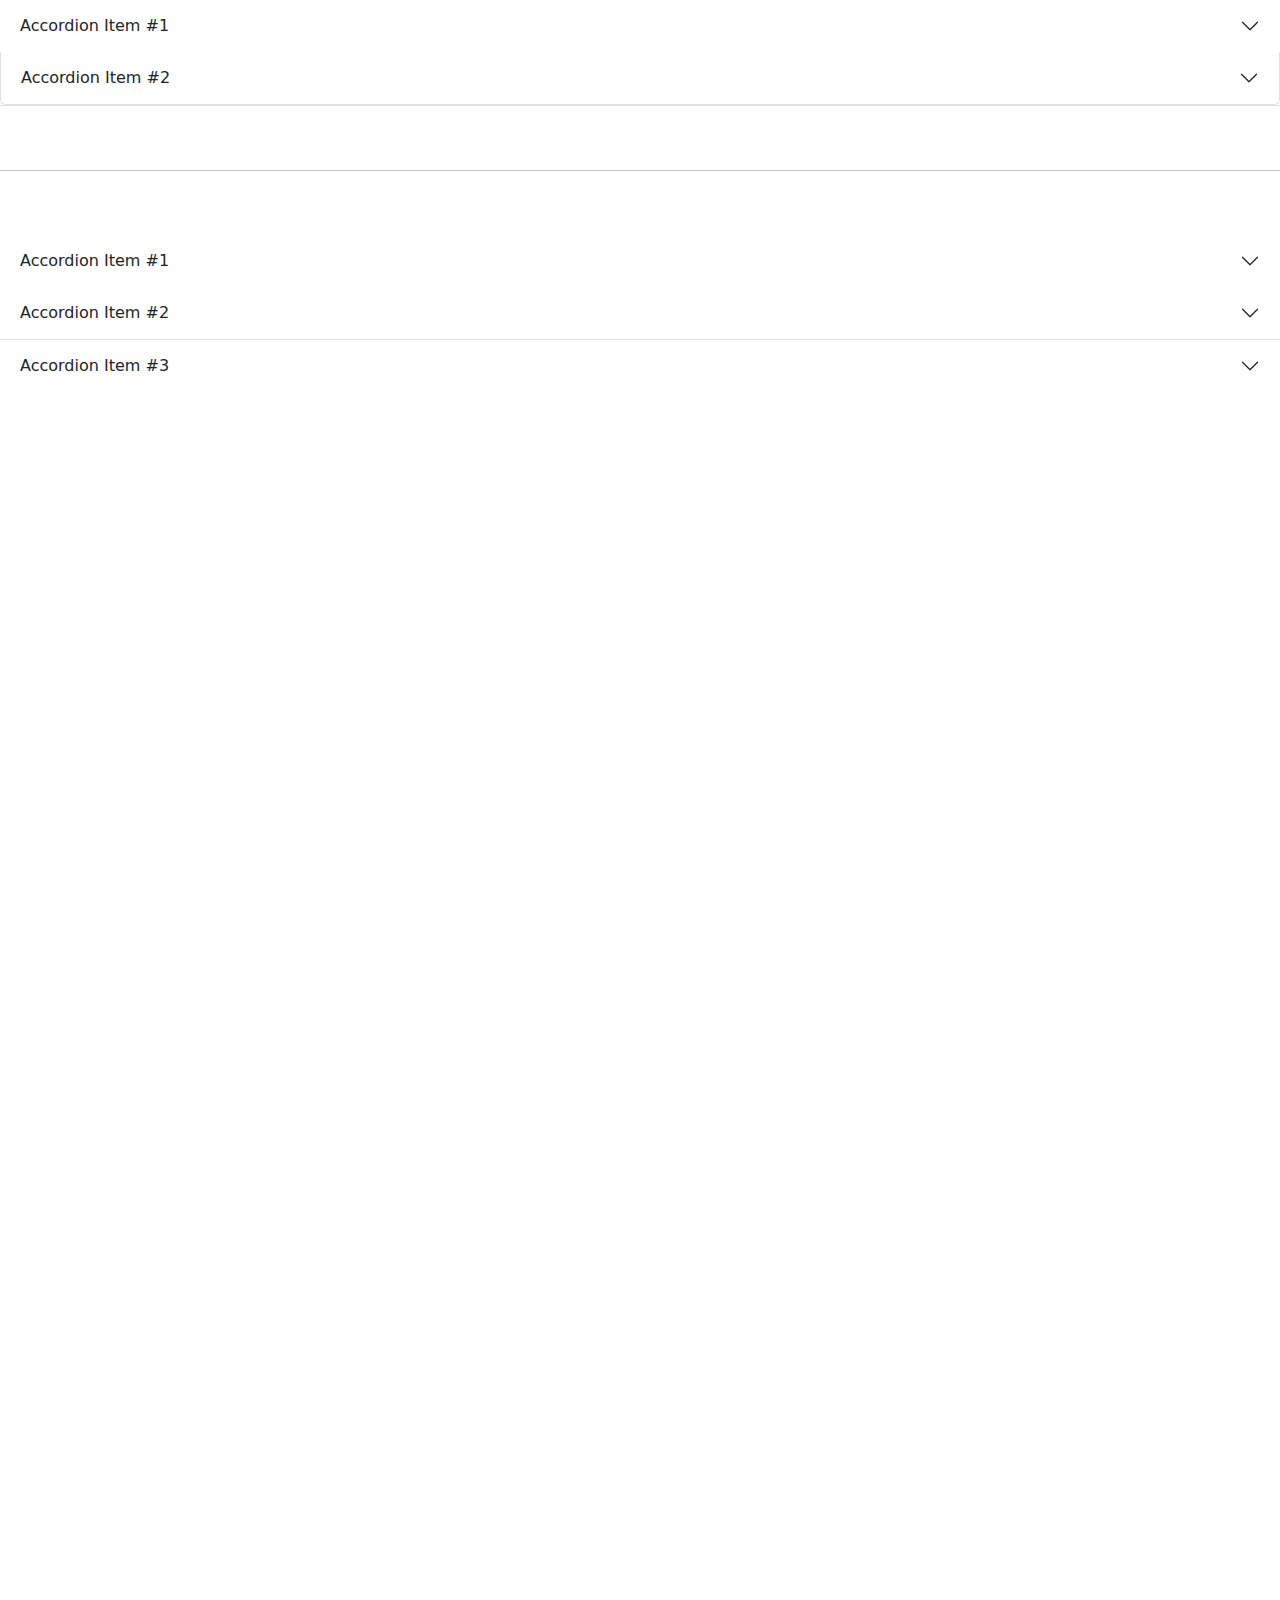
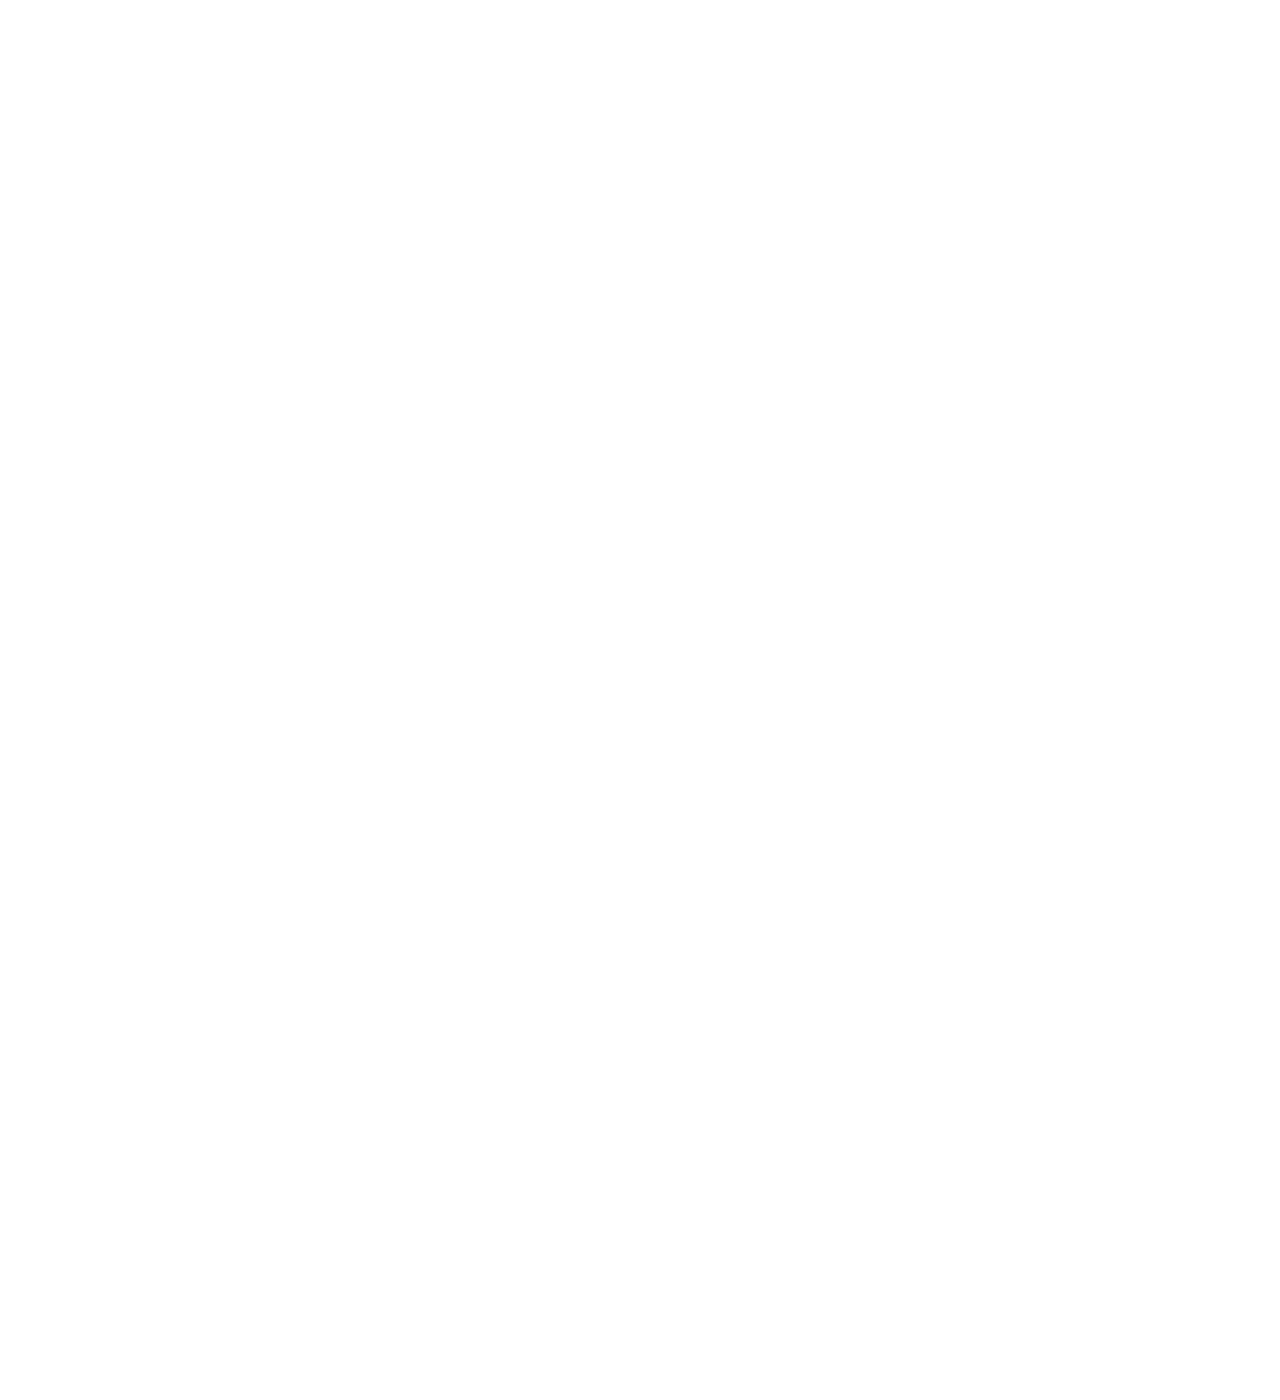
==== index2.html @ 50adca39 "code" ====
<!doctype html>
<html lang="en">
  <head>
    <meta charset="utf-8">
    <meta name="viewport" content="width=device-width, initial-scale=1">
    <title>Bootstrap demo</title>
    <link rel="stylesheet" href="style.css">
    <link href="https://cdn.jsdelivr.net/npm/bootstrap@5.3.3/dist/css/bootstrap.min.css" rel="stylesheet" integrity="sha384-QWTKZyjpPEjISv5WaRU9OFeRpok6YctnYmDr5pNlyT2bRjXh0JMhjY6hW+ALEwIH" crossorigin="anonymous">
  </head>
  <body>
    <div class="accordion accordion-flush" id="accordionFlushExample1">
      <div class="accordion-item">
          <h2 class="accordion-header">
              <button class="accordion-button collapsed" type="button" data-bs-toggle="collapse" data-bs-target="#flush-collapseOne1" aria-expanded="false" aria-controls="flush-collapseOne1">
                  Accordion Item #1
              </button>
          </h2>
          <div id="flush-collapseOne1" class="accordion-collapse collapse" data-bs-parent="#accordionFlushExample1">
              <div class="accordion-body"> <div class="accordion-body"> 
                <div class="about-bhaght-singh">
                <div class="info">
                  <h4 class="heading">Born</h4>
                  <p class="para"> 27 September 1907
                    Banga, Punjab, British India</p>
                </div>
                <div class="info">
                  <h4 class="heading">Died</h4>
                  <p class="para"> 23 March 1931 (aged 23)
                    Lahore Central Jail, Punjab, British India</p>
                </div>

                <div class="info">
                  <h4 class="heading">Other names</h4>
                  <p class="para">	Shaheed-e-Azam</p>
                </div>
                <div class="info">
                  <h4 class="heading">Cause of death	</h4>
                  <p class="para">	Execution by hanging</p>
                </div>
                <div class="info">
                  <h4 class="heading">Movement	</h4>
                  <p class="para">	Indian independence movement</p>
                </div>
                <div class="info">
                  <h4 class="heading">Assassination</h4>
                  <p class="para"> John P. Saunders and Channan Singh</p>
                </div>
                <div class="info">
                  <h4 class="heading">Signature</h4>
                  <div class="sinature"> <img src="https://upload.wikimedia.org/wikipedia/commons/1/1c/Bhagat-singh-signature.jpg" alt="">
                  </div>
                </div>
              </div></div>
          </div>
      </div>
      <div class="accordion-item">
          <h2 class="accordion-header">
              <button class="accordion-button collapsed" type="button" data-bs-toggle="collapse" data-bs-target="#flush-collapseTwo1" aria-expanded="false" aria-controls="flush-collapseTwo1">
                  Accordion Item #2
              </button>
          </h2>
          <div id="flush-collapseTwo1" class="accordion-collapse collapse" data-bs-parent="#accordionFlushExample1">
              <div class="accordion-body"> Bhagat Singh (27 September 1907 – 23 March 1931) was an Indian anti-colonial
                revolutionary,who participated in the mistaken murder of a junior British police officer in
                December 1928 in what was to be retaliation for the death of an Indian nationalist. He later
                took part in a largely symbolic bombing of the Central Legislative Assembly in Delhi and a
                hunger strike in jail, which—on the back of sympathetic coverage in Indian-owned
                newspapers—turned him into a household name in the Punjab region, and after his execution at
                age 23 into a martyr and folk hero in Northern India. Borrowing ideas from Bolshevism and
                anarchism, the charismatic Singh electrified a growing militancy in India in the 1930s, and
                prompted urgent introspection within the Indian National Congress's nonviolent but eventually
                successful campaign for India's independence</div>
          </div>
      </div>
      
  </div>
  
  <br><br><hr><br><br>
  
  <div class="accordion accordion-flush" id="accordionFlushExample2">
      <div class="accordion-item">
          <h2 class="accordion-header">
              <button class="accordion-button collapsed" type="button" data-bs-toggle="collapse" data-bs-target="#flush-collapseOne2" aria-expanded="false" aria-controls="flush-collapseOne2">
                  Accordion Item #1
              </button>
          </h2>
          <div id="flush-collapseOne2" class="accordion-collapse collapse" data-bs-parent="#accordionFlushExample2">
             </div>
          </div>
      </div>
      <div class="accordion-item">
          <h2 class="accordion-header">
              <button class="accordion-button collapsed" type="button" data-bs-toggle="collapse" data-bs-target="#flush-collapseTwo2" aria-expanded="false" aria-controls="flush-collapseTwo2">
                  Accordion Item #2
              </button>
          </h2>
          <div id="flush-collapseTwo2" class="accordion-collapse collapse" data-bs-parent="#accordionFlushExample2">
              <div class="accordion-body">Placeholder content for this accordion...</div>
          </div>
      </div>
      <div class="accordion-item">
          <h2 class="accordion-header">
              <button class="accordion-button collapsed" type="button" data-bs-toggle="collapse" data-bs-target="#flush-collapseThree2" aria-expanded="false" aria-controls="#flush-collapseThree2">
                  Accordion Item #3
              </button>
          </h2>
          <div id="flush-collapseThree2" class="accordion-collapse collapse" data-bs-parent="#accordionFlushExample2">
              <div class="accordion-body">Placeholder content for this accordion...</div>
          </div>
      </div>
  </div>
  
  <script src="https://cdn.jsdelivr.net/npm/bootstrap@5.3.3/dist/js/bootstrap.bundle.min.js" integrity="sha384-YvpcrYf0tY3lHB60NNkmXc5s9fDVZLESaAA55NDzOxhy9GkcIdslK1eN7N6jIeHz" crossorigin="anonymous"></script>
  
    </body>
</html>
---- style.css ----
body{
   
    height: 3000px;
  }
  .container{
    color: transparent;
  }
.slider{
  margin-top: 30px;
  height: 500px;
}
.first_poster_text{
  /* color: rgb(249, 251, 247); */
  font-size: 25px;
  font-weight: bold;
color: transparent;
font-family: "Anton", sans-serif;

}
.back{
background-image: url(https://wallpapers.com/images/hd/old-beaten-indian-flag-go8hkn52v6whyc4h.jpg);
background-size: cover; 
background-clip: text;
-webkit-background-clip: text;
-moz-background-clip: text;

}
.h1{
color: black;
}
.name{
font-size: 25px;
font-weight: bold;
color: rgb(238, 157, 8);
}
.info {
width: 100%;
margin-bottom: 15px;
border-bottom: 1px solid gray;
}
.info > .heading{
margin: 0px;
text-align: center;
width: 100%;
/* border: 1px solid black; */
margin-bottom: 10px;
}
.info > .para{
  margin: 0px;
  margin-bottom: 25px;
  }

.info > .sinature {
  height: 80px;
  width: 100%;
  display: flex;
  justify-content: center;
  margin-bottom: 25px;
}
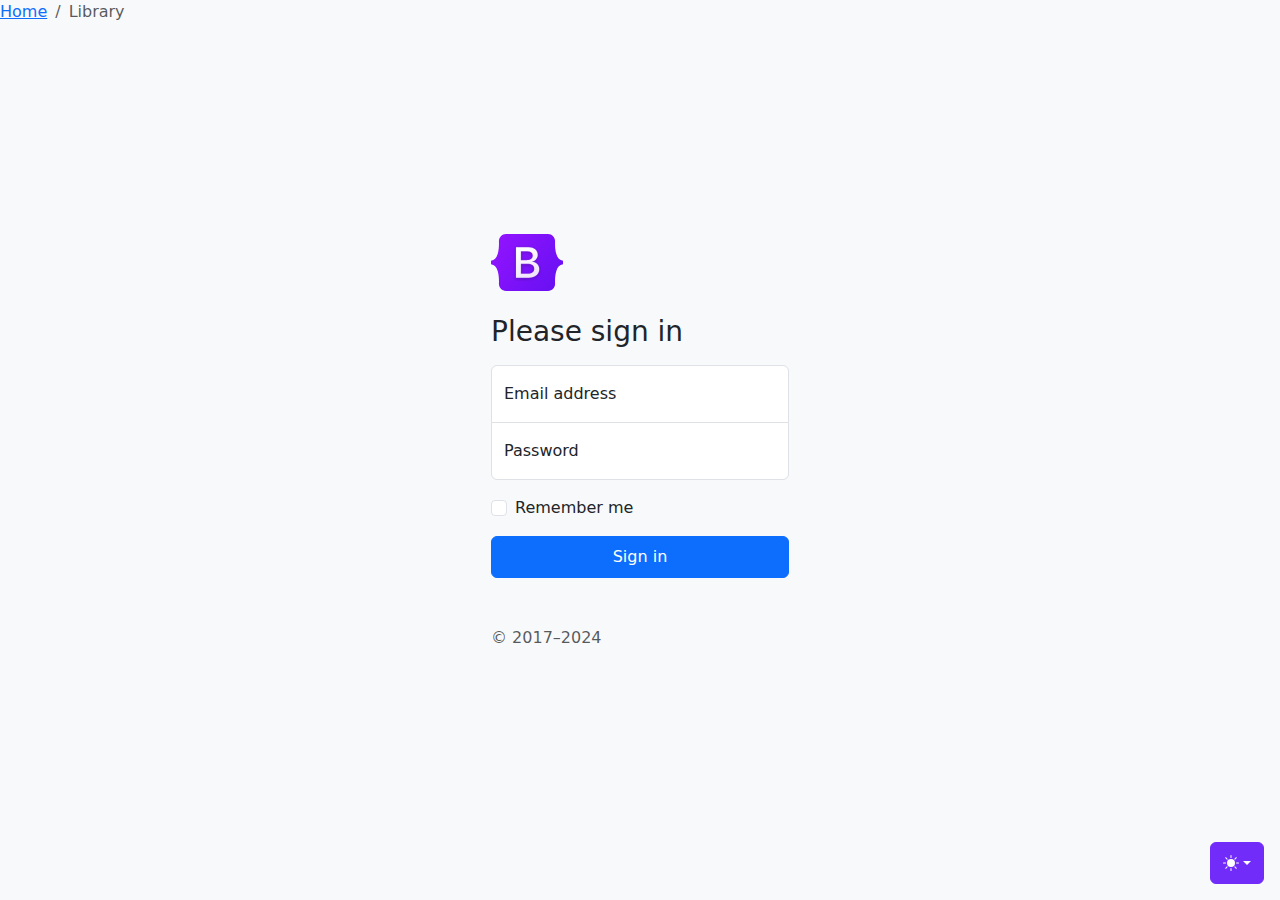
==== commit 59ae38a9: "code" ====
--- a/index2.html
+++ b/index2.html
@@ -1,116 +1,205 @@
+
 <!doctype html>
-<html lang="en">
-  <head>
+<html lang="en" data-bs-theme="auto">
+  <head><script src="./files/color-modes.js"></script>
+
     <meta charset="utf-8">
     <meta name="viewport" content="width=device-width, initial-scale=1">
-    <title>Bootstrap demo</title>
-    <link rel="stylesheet" href="style.css">
-    <link href="https://cdn.jsdelivr.net/npm/bootstrap@5.3.3/dist/css/bootstrap.min.css" rel="stylesheet" integrity="sha384-QWTKZyjpPEjISv5WaRU9OFeRpok6YctnYmDr5pNlyT2bRjXh0JMhjY6hW+ALEwIH" crossorigin="anonymous">
+    <meta name="description" content="">
+    <meta name="author" content="Mark Otto, Jacob Thornton, and Bootstrap contributors">
+    <meta name="generator" content="Hugo 0.122.0">
+    <title>Signin Template · Bootstrap v5.3</title>
+
+    <link rel="canonical" href="https://getbootstrap.com/docs/5.3/examples/sign-in/">
+
+    
+
+    <link rel="stylesheet" href="./files/css@3.css">
+
+<link href="./files/bootstrap.min.css" rel="stylesheet" integrity="sha384-QWTKZyjpPEjISv5WaRU9OFeRpok6YctnYmDr5pNlyT2bRjXh0JMhjY6hW+ALEwIH" crossorigin="anonymous">
+
+    <!-- Favicons -->
+<link rel="apple-touch-icon" href="/docs/5.3/assets/img/favicons/apple-touch-icon.png" sizes="180x180">
+<link rel="icon" href="/docs/5.3/assets/img/favicons/favicon-32x32.png" sizes="32x32" type="image/png">
+<link rel="icon" href="/docs/5.3/assets/img/favicons/favicon-16x16.png" sizes="16x16" type="image/png">
+<link rel="manifest" href="/docs/5.3/assets/img/favicons/manifest.json">
+<link rel="mask-icon" href="/docs/5.3/assets/img/favicons/safari-pinned-tab.svg" color="#712cf9">
+<link rel="icon" href="/docs/5.3/assets/img/favicons/favicon.ico">
+<meta name="theme-color" content="#712cf9">
+
+
+    <style>
+      .bd-placeholder-img {
+        font-size: 1.125rem;
+        text-anchor: middle;
+        -webkit-user-select: none;
+        -moz-user-select: none;
+        user-select: none;
+      }
+
+      @media (min-width: 768px) {
+        .bd-placeholder-img-lg {
+          font-size: 3.5rem;
+        }
+      }
+
+      .b-example-divider {
+        width: 100%;
+        height: 3rem;
+        background-color: rgba(0, 0, 0, .1);
+        border: solid rgba(0, 0, 0, .15);
+        border-width: 1px 0;
+        box-shadow: inset 0 .5em 1.5em rgba(0, 0, 0, .1), inset 0 .125em .5em rgba(0, 0, 0, .15);
+      }
+
+      .b-example-vr {
+        flex-shrink: 0;
+        width: 1.5rem;
+        height: 100vh;
+      }
+
+      .bi {
+        vertical-align: -.125em;
+        fill: currentColor;
+      }
+
+      .nav-scroller {
+        position: relative;
+        z-index: 2;
+        height: 2.75rem;
+        overflow-y: hidden;
+      }
+
+      .nav-scroller .nav {
+        display: flex;
+        flex-wrap: nowrap;
+        padding-bottom: 1rem;
+        margin-top: -1px;
+        overflow-x: auto;
+        text-align: center;
+        white-space: nowrap;
+        -webkit-overflow-scrolling: touch;
+      }
+
+      .btn-bd-primary {
+        --bd-violet-bg: #712cf9;
+        --bd-violet-rgb: 112.520718, 44.062154, 249.437846;
+
+        --bs-btn-font-weight: 600;
+        --bs-btn-color: var(--bs-white);
+        --bs-btn-bg: var(--bd-violet-bg);
+        --bs-btn-border-color: var(--bd-violet-bg);
+        --bs-btn-hover-color: var(--bs-white);
+        --bs-btn-hover-bg: #6528e0;
+        --bs-btn-hover-border-color: #6528e0;
+        --bs-btn-focus-shadow-rgb: var(--bd-violet-rgb);
+        --bs-btn-active-color: var(--bs-btn-hover-color);
+        --bs-btn-active-bg: #5a23c8;
+        --bs-btn-active-border-color: #5a23c8;
+      }
+
+      .bd-mode-toggle {
+        z-index: 1500;
+      }
+
+      .bd-mode-toggle .dropdown-menu .active .bi {
+        display: block !important;
+      }
+    #bread{
+ position: absolute;
+ top: 0;
+    }
+    </style>
+
+    
+    <!-- Custom styles for this template -->
+    <nav aria-label="breadcrumb" id="bread">
+      <ol class="breadcrumb">
+        <li class="breadcrumb-item"><a href="./index.html">Home</a></li>
+        <li class="breadcrumb-item active" aria-current="page">Library</li>
+      </ol>
+    </nav>
+    <link href="./files/sign-in.css" rel="stylesheet">
   </head>
-  <body>
-    <div class="accordion accordion-flush" id="accordionFlushExample1">
-      <div class="accordion-item">
-          <h2 class="accordion-header">
-              <button class="accordion-button collapsed" type="button" data-bs-toggle="collapse" data-bs-target="#flush-collapseOne1" aria-expanded="false" aria-controls="flush-collapseOne1">
-                  Accordion Item #1
-              </button>
-          </h2>
-          <div id="flush-collapseOne1" class="accordion-collapse collapse" data-bs-parent="#accordionFlushExample1">
-              <div class="accordion-body"> <div class="accordion-body"> 
-                <div class="about-bhaght-singh">
-                <div class="info">
-                  <h4 class="heading">Born</h4>
-                  <p class="para"> 27 September 1907
-                    Banga, Punjab, British India</p>
-                </div>
-                <div class="info">
-                  <h4 class="heading">Died</h4>
-                  <p class="para"> 23 March 1931 (aged 23)
-                    Lahore Central Jail, Punjab, British India</p>
-                </div>
-
-                <div class="info">
-                  <h4 class="heading">Other names</h4>
-                  <p class="para">	Shaheed-e-Azam</p>
-                </div>
-                <div class="info">
-                  <h4 class="heading">Cause of death	</h4>
-                  <p class="para">	Execution by hanging</p>
-                </div>
-                <div class="info">
-                  <h4 class="heading">Movement	</h4>
-                  <p class="para">	Indian independence movement</p>
-                </div>
-                <div class="info">
-                  <h4 class="heading">Assassination</h4>
-                  <p class="para"> John P. Saunders and Channan Singh</p>
-                </div>
-                <div class="info">
-                  <h4 class="heading">Signature</h4>
-                  <div class="sinature"> <img src="https://upload.wikimedia.org/wikipedia/commons/1/1c/Bhagat-singh-signature.jpg" alt="">
-                  </div>
-                </div>
-              </div></div>
-          </div>
-      </div>
-      <div class="accordion-item">
-          <h2 class="accordion-header">
-              <button class="accordion-button collapsed" type="button" data-bs-toggle="collapse" data-bs-target="#flush-collapseTwo1" aria-expanded="false" aria-controls="flush-collapseTwo1">
-                  Accordion Item #2
-              </button>
-          </h2>
-          <div id="flush-collapseTwo1" class="accordion-collapse collapse" data-bs-parent="#accordionFlushExample1">
-              <div class="accordion-body"> Bhagat Singh (27 September 1907 – 23 March 1931) was an Indian anti-colonial
-                revolutionary,who participated in the mistaken murder of a junior British police officer in
-                December 1928 in what was to be retaliation for the death of an Indian nationalist. He later
-                took part in a largely symbolic bombing of the Central Legislative Assembly in Delhi and a
-                hunger strike in jail, which—on the back of sympathetic coverage in Indian-owned
-                newspapers—turned him into a household name in the Punjab region, and after his execution at
-                age 23 into a martyr and folk hero in Northern India. Borrowing ideas from Bolshevism and
-                anarchism, the charismatic Singh electrified a growing militancy in India in the 1930s, and
-                prompted urgent introspection within the Indian National Congress's nonviolent but eventually
-                successful campaign for India's independence</div>
-          </div>
-      </div>
-      
-  </div>
-  
-  <br><br><hr><br><br>
-  
-  <div class="accordion accordion-flush" id="accordionFlushExample2">
-      <div class="accordion-item">
-          <h2 class="accordion-header">
-              <button class="accordion-button collapsed" type="button" data-bs-toggle="collapse" data-bs-target="#flush-collapseOne2" aria-expanded="false" aria-controls="flush-collapseOne2">
-                  Accordion Item #1
-              </button>
-          </h2>
-          <div id="flush-collapseOne2" class="accordion-collapse collapse" data-bs-parent="#accordionFlushExample2">
-             </div>
-          </div>
-      </div>
-      <div class="accordion-item">
-          <h2 class="accordion-header">
-              <button class="accordion-button collapsed" type="button" data-bs-toggle="collapse" data-bs-target="#flush-collapseTwo2" aria-expanded="false" aria-controls="flush-collapseTwo2">
-                  Accordion Item #2
-              </button>
-          </h2>
-          <div id="flush-collapseTwo2" class="accordion-collapse collapse" data-bs-parent="#accordionFlushExample2">
-              <div class="accordion-body">Placeholder content for this accordion...</div>
-          </div>
-      </div>
-      <div class="accordion-item">
-          <h2 class="accordion-header">
-              <button class="accordion-button collapsed" type="button" data-bs-toggle="collapse" data-bs-target="#flush-collapseThree2" aria-expanded="false" aria-controls="#flush-collapseThree2">
-                  Accordion Item #3
-              </button>
-          </h2>
-          <div id="flush-collapseThree2" class="accordion-collapse collapse" data-bs-parent="#accordionFlushExample2">
-              <div class="accordion-body">Placeholder content for this accordion...</div>
-          </div>
-      </div>
-  </div>
-  
-  <script src="https://cdn.jsdelivr.net/npm/bootstrap@5.3.3/dist/js/bootstrap.bundle.min.js" integrity="sha384-YvpcrYf0tY3lHB60NNkmXc5s9fDVZLESaAA55NDzOxhy9GkcIdslK1eN7N6jIeHz" crossorigin="anonymous"></script>
-  
+  <body class="d-flex align-items-center py-4 bg-body-tertiary">
+    <svg xmlns="http://www.w3.org/2000/svg" class="d-none">
+      <symbol id="check2" viewBox="0 0 16 16">
+        <path d="M13.854 3.646a.5.5 0 0 1 0 .708l-7 7a.5.5 0 0 1-.708 0l-3.5-3.5a.5.5 0 1 1 .708-.708L6.5 10.293l6.646-6.647a.5.5 0 0 1 .708 0z"/>
+      </symbol>
+      <symbol id="circle-half" viewBox="0 0 16 16">
+        <path d="M8 15A7 7 0 1 0 8 1v14zm0 1A8 8 0 1 1 8 0a8 8 0 0 1 0 16z"/>
+      </symbol>
+      <symbol id="moon-stars-fill" viewBox="0 0 16 16">
+        <path d="M6 .278a.768.768 0 0 1 .08.858 7.208 7.208 0 0 0-.878 3.46c0 4.021 3.278 7.277 7.318 7.277.527 0 1.04-.055 1.533-.16a.787.787 0 0 1 .81.316.733.733 0 0 1-.031.893A8.349 8.349 0 0 1 8.344 16C3.734 16 0 12.286 0 7.71 0 4.266 2.114 1.312 5.124.06A.752.752 0 0 1 6 .278z"/>
+        <path d="M10.794 3.148a.217.217 0 0 1 .412 0l.387 1.162c.173.518.579.924 1.097 1.097l1.162.387a.217.217 0 0 1 0 .412l-1.162.387a1.734 1.734 0 0 0-1.097 1.097l-.387 1.162a.217.217 0 0 1-.412 0l-.387-1.162A1.734 1.734 0 0 0 9.31 6.593l-1.162-.387a.217.217 0 0 1 0-.412l1.162-.387a1.734 1.734 0 0 0 1.097-1.097l.387-1.162zM13.863.099a.145.145 0 0 1 .274 0l.258.774c.115.346.386.617.732.732l.774.258a.145.145 0 0 1 0 .274l-.774.258a1.156 1.156 0 0 0-.732.732l-.258.774a.145.145 0 0 1-.274 0l-.258-.774a1.156 1.156 0 0 0-.732-.732l-.774-.258a.145.145 0 0 1 0-.274l.774-.258c.346-.115.617-.386.732-.732L13.863.1z"/>
+      </symbol>
+      <symbol id="sun-fill" viewBox="0 0 16 16">
+        <path d="M8 12a4 4 0 1 0 0-8 4 4 0 0 0 0 8zM8 0a.5.5 0 0 1 .5.5v2a.5.5 0 0 1-1 0v-2A.5.5 0 0 1 8 0zm0 13a.5.5 0 0 1 .5.5v2a.5.5 0 0 1-1 0v-2A.5.5 0 0 1 8 13zm8-5a.5.5 0 0 1-.5.5h-2a.5.5 0 0 1 0-1h2a.5.5 0 0 1 .5.5zM3 8a.5.5 0 0 1-.5.5h-2a.5.5 0 0 1 0-1h2A.5.5 0 0 1 3 8zm10.657-5.657a.5.5 0 0 1 0 .707l-1.414 1.415a.5.5 0 1 1-.707-.708l1.414-1.414a.5.5 0 0 1 .707 0zm-9.193 9.193a.5.5 0 0 1 0 .707L3.05 13.657a.5.5 0 0 1-.707-.707l1.414-1.414a.5.5 0 0 1 .707 0zm9.193 2.121a.5.5 0 0 1-.707 0l-1.414-1.414a.5.5 0 0 1 .707-.707l1.414 1.414a.5.5 0 0 1 0 .707zM4.464 4.465a.5.5 0 0 1-.707 0L2.343 3.05a.5.5 0 1 1 .707-.707l1.414 1.414a.5.5 0 0 1 0 .708z"/>
+      </symbol>
+    </svg>
+
+    <div class="dropdown position-fixed bottom-0 end-0 mb-3 me-3 bd-mode-toggle">
+      <button class="btn btn-bd-primary py-2 dropdown-toggle d-flex align-items-center"
+              id="bd-theme"
+              type="button"
+              aria-expanded="false"
+              data-bs-toggle="dropdown"
+              aria-label="Toggle theme (auto)">
+        <svg class="bi my-1 theme-icon-active" width="1em" height="1em"><use href="#circle-half"></use></svg>
+        <span class="visually-hidden" id="bd-theme-text">Toggle theme</span>
+      </button>
+      <ul class="dropdown-menu dropdown-menu-end shadow" aria-labelledby="bd-theme-text">
+        <li>
+          <button type="button" class="dropdown-item d-flex align-items-center" data-bs-theme-value="light" aria-pressed="false">
+            <svg class="bi me-2 opacity-50" width="1em" height="1em"><use href="#sun-fill"></use></svg>
+            Light
+            <svg class="bi ms-auto d-none" width="1em" height="1em"><use href="#check2"></use></svg>
+          </button>
+        </li>
+        <li>
+          <button type="button" class="dropdown-item d-flex align-items-center" data-bs-theme-value="dark" aria-pressed="false">
+            <svg class="bi me-2 opacity-50" width="1em" height="1em"><use href="#moon-stars-fill"></use></svg>
+            Dark
+            <svg class="bi ms-auto d-none" width="1em" height="1em"><use href="#check2"></use></svg>
+          </button>
+        </li>
+        <li>
+          <button type="button" class="dropdown-item d-flex align-items-center active" data-bs-theme-value="auto" aria-pressed="true">
+            <svg class="bi me-2 opacity-50" width="1em" height="1em"><use href="#circle-half"></use></svg>
+            Auto
+            <svg class="bi ms-auto d-none" width="1em" height="1em"><use href="#check2"></use></svg>
+          </button>
+        </li>
+        
+      </ul>
+    </div>
+
+    
+<main class="form-signin w-100 m-auto">
+  <form>
+    <img class="mb-4" src="./files/bootstrap-logo.svg" alt="" width="72" height="57">
+    <h1 class="h3 mb-3 fw-normal">Please sign in</h1>
+
+    <div class="form-floating">
+      <input type="email" class="form-control" id="floatingInput" placeholder="name@example.com">
+      <label for="floatingInput">Email address</label>
+    </div>
+    <div class="form-floating">
+      <input type="password" class="form-control" id="floatingPassword" placeholder="Password">
+      <label for="floatingPassword">Password</label>
+    </div>
+
+    <div class="form-check text-start my-3">
+      <input class="form-check-input" type="checkbox" value="remember-me" id="flexCheckDefault">
+      <label class="form-check-label" for="flexCheckDefault">
+        Remember me
+      </label>
+    </div>
+ <button class="btn btn-primary w-100 py-2" type="submit">Sign in</button>
+    <p class="mt-5 mb-3 text-body-secondary">&copy; 2017–2024</p>
+  </form>
+</main>
+<script src="./files/bootstrap.bundle.min.js" integrity="sha384-YvpcrYf0tY3lHB60NNkmXc5s9fDVZLESaAA55NDzOxhy9GkcIdslK1eN7N6jIeHz" crossorigin="anonymous"></script>
+
     </body>
-</html>+</html>
--- a/files/css@3.css
+++ b/files/css@3.css
@@ -0,0 +1,8 @@
+/**
+ * Skipped minification because the original files appears to be already minified.
+ * Original file: /npm/@docsearch/css@3.6.1/dist/style.css
+ *
+ * Do NOT use SRI with dynamically generated files! More information: https://www.jsdelivr.com/using-sri-with-dynamic-files
+ */
+/*! @docsearch/css 3.6.1 | MIT License | © Algolia, Inc. and contributors | https://docsearch.algolia.com */
+:root{--docsearch-primary-color:#5468ff;--docsearch-text-color:#1c1e21;--docsearch-spacing:12px;--docsearch-icon-stroke-width:1.4;--docsearch-highlight-color:var(--docsearch-primary-color);--docsearch-muted-color:#969faf;--docsearch-container-background:rgba(101,108,133,0.8);--docsearch-logo-color:#5468ff;--docsearch-modal-width:560px;--docsearch-modal-height:600px;--docsearch-modal-background:#f5f6f7;--docsearch-modal-shadow:inset 1px 1px 0 0 hsla(0,0%,100%,0.5),0 3px 8px 0 #555a64;--docsearch-searchbox-height:56px;--docsearch-searchbox-background:#ebedf0;--docsearch-searchbox-focus-background:#fff;--docsearch-searchbox-shadow:inset 0 0 0 2px var(--docsearch-primary-color);--docsearch-hit-height:56px;--docsearch-hit-color:#444950;--docsearch-hit-active-color:#fff;--docsearch-hit-background:#fff;--docsearch-hit-shadow:0 1px 3px 0 #d4d9e1;--docsearch-key-gradient:linear-gradient(-225deg,#d5dbe4,#f8f8f8);--docsearch-key-shadow:inset 0 -2px 0 0 #cdcde6,inset 0 0 1px 1px #fff,0 1px 2px 1px rgba(30,35,90,0.4);--docsearch-key-pressed-shadow:inset 0 -2px 0 0 #cdcde6,inset 0 0 1px 1px #fff,0 1px 1px 0 rgba(30,35,90,0.4);--docsearch-footer-height:44px;--docsearch-footer-background:#fff;--docsearch-footer-shadow:0 -1px 0 0 #e0e3e8,0 -3px 6px 0 rgba(69,98,155,0.12)}html[data-theme=dark]{--docsearch-text-color:#f5f6f7;--docsearch-container-background:rgba(9,10,17,0.8);--docsearch-modal-background:#15172a;--docsearch-modal-shadow:inset 1px 1px 0 0 #2c2e40,0 3px 8px 0 #000309;--docsearch-searchbox-background:#090a11;--docsearch-searchbox-focus-background:#000;--docsearch-hit-color:#bec3c9;--docsearch-hit-shadow:none;--docsearch-hit-background:#090a11;--docsearch-key-gradient:linear-gradient(-26.5deg,#565872,#31355b);--docsearch-key-shadow:inset 0 -2px 0 0 #282d55,inset 0 0 1px 1px #51577d,0 2px 2px 0 rgba(3,4,9,0.3);--docsearch-key-pressed-shadow:inset 0 -2px 0 0 #282d55,inset 0 0 1px 1px #51577d,0 1px 1px 0 rgba(3,4,9,0.30196078431372547);--docsearch-footer-background:#1e2136;--docsearch-footer-shadow:inset 0 1px 0 0 rgba(73,76,106,0.5),0 -4px 8px 0 rgba(0,0,0,0.2);--docsearch-logo-color:#fff;--docsearch-muted-color:#7f8497}.DocSearch-Button{align-items:center;background:var(--docsearch-searchbox-background);border:0;border-radius:40px;color:var(--docsearch-muted-color);cursor:pointer;display:flex;font-weight:500;height:36px;justify-content:space-between;margin:0 0 0 16px;padding:0 8px;user-select:none}.DocSearch-Button:active,.DocSearch-Button:focus,.DocSearch-Button:hover{background:var(--docsearch-searchbox-focus-background);box-shadow:var(--docsearch-searchbox-shadow);color:var(--docsearch-text-color);outline:none}.DocSearch-Button-Container{align-items:center;display:flex}.DocSearch-Search-Icon{stroke-width:1.6}.DocSearch-Button .DocSearch-Search-Icon{color:var(--docsearch-text-color)}.DocSearch-Button-Placeholder{font-size:1rem;padding:0 12px 0 6px}.DocSearch-Button-Keys{display:flex;min-width:calc(40px + .8em)}.DocSearch-Button-Key{align-items:center;background:var(--docsearch-key-gradient);border-radius:3px;box-shadow:var(--docsearch-key-shadow);color:var(--docsearch-muted-color);display:flex;height:18px;justify-content:center;margin-right:.4em;position:relative;padding:0 0 2px;border:0;top:-1px;width:20px}.DocSearch-Button-Key--pressed{transform:translate3d(0,1px,0);box-shadow:var(--docsearch-key-pressed-shadow)}@media (max-width:768px){.DocSearch-Button-Keys,.DocSearch-Button-Placeholder{display:none}}.DocSearch--active{overflow:hidden!important}.DocSearch-Container,.DocSearch-Container *{box-sizing:border-box}.DocSearch-Container{background-color:var(--docsearch-container-background);height:100vh;left:0;position:fixed;top:0;width:100vw;z-index:200}.DocSearch-Container a{text-decoration:none}.DocSearch-Link{appearance:none;background:none;border:0;color:var(--docsearch-highlight-color);cursor:pointer;font:inherit;margin:0;padding:0}.DocSearch-Modal{background:var(--docsearch-modal-background);border-radius:6px;box-shadow:var(--docsearch-modal-shadow);flex-direction:column;margin:60px auto auto;max-width:var(--docsearch-modal-width);position:relative}.DocSearch-SearchBar{display:flex;padding:var(--docsearch-spacing) var(--docsearch-spacing) 0}.DocSearch-Form{align-items:center;background:var(--docsearch-searchbox-focus-background);border-radius:4px;box-shadow:var(--docsearch-searchbox-shadow);display:flex;height:var(--docsearch-searchbox-height);margin:0;padding:0 var(--docsearch-spacing);position:relative;width:100%}.DocSearch-Input{appearance:none;background:transparent;border:0;color:var(--docsearch-text-color);flex:1;font:inherit;font-size:1.2em;height:100%;outline:none;padding:0 0 0 8px;width:80%}.DocSearch-Input::placeholder{color:var(--docsearch-muted-color);opacity:1}.DocSearch-Input::-webkit-search-cancel-button,.DocSearch-Input::-webkit-search-decoration,.DocSearch-Input::-webkit-search-results-button,.DocSearch-Input::-webkit-search-results-decoration{display:none}.DocSearch-LoadingIndicator,.DocSearch-MagnifierLabel,.DocSearch-Reset{margin:0;padding:0}.DocSearch-MagnifierLabel,.DocSearch-Reset{align-items:center;color:var(--docsearch-highlight-color);display:flex;justify-content:center}.DocSearch-Container--Stalled .DocSearch-MagnifierLabel,.DocSearch-LoadingIndicator{display:none}.DocSearch-Container--Stalled .DocSearch-LoadingIndicator{align-items:center;color:var(--docsearch-highlight-color);display:flex;justify-content:center}@media screen and (prefers-reduced-motion:reduce){.DocSearch-Reset{animation:none;appearance:none;background:none;border:0;border-radius:50%;color:var(--docsearch-icon-color);cursor:pointer;right:0;stroke-width:var(--docsearch-icon-stroke-width)}}.DocSearch-Reset{animation:fade-in .1s ease-in forwards;appearance:none;background:none;border:0;border-radius:50%;color:var(--docsearch-icon-color);cursor:pointer;padding:2px;right:0;stroke-width:var(--docsearch-icon-stroke-width)}.DocSearch-Reset[hidden]{display:none}.DocSearch-Reset:hover{color:var(--docsearch-highlight-color)}.DocSearch-LoadingIndicator svg,.DocSearch-MagnifierLabel svg{height:24px;width:24px}.DocSearch-Cancel{display:none}.DocSearch-Dropdown{max-height:calc(var(--docsearch-modal-height) - var(--docsearch-searchbox-height) - var(--docsearch-spacing) - var(--docsearch-footer-height));min-height:var(--docsearch-spacing);overflow-y:auto;overflow-y:overlay;padding:0 var(--docsearch-spacing);scrollbar-color:var(--docsearch-muted-color) var(--docsearch-modal-background);scrollbar-width:thin}.DocSearch-Dropdown::-webkit-scrollbar{width:12px}.DocSearch-Dropdown::-webkit-scrollbar-track{background:transparent}.DocSearch-Dropdown::-webkit-scrollbar-thumb{background-color:var(--docsearch-muted-color);border:3px solid var(--docsearch-modal-background);border-radius:20px}.DocSearch-Dropdown ul{list-style:none;margin:0;padding:0}.DocSearch-Label{font-size:.75em;line-height:1.6em}.DocSearch-Help,.DocSearch-Label{color:var(--docsearch-muted-color)}.DocSearch-Help{font-size:.9em;margin:0;user-select:none}.DocSearch-Title{font-size:1.2em}.DocSearch-Logo a{display:flex}.DocSearch-Logo svg{color:var(--docsearch-logo-color);margin-left:8px}.DocSearch-Hits:last-of-type{margin-bottom:24px}.DocSearch-Hits mark{background:none;color:var(--docsearch-highlight-color)}.DocSearch-HitsFooter{color:var(--docsearch-muted-color);display:flex;font-size:.85em;justify-content:center;margin-bottom:var(--docsearch-spacing);padding:var(--docsearch-spacing)}.DocSearch-HitsFooter a{border-bottom:1px solid;color:inherit}.DocSearch-Hit{border-radius:4px;display:flex;padding-bottom:4px;position:relative}@media screen and (prefers-reduced-motion:reduce){.DocSearch-Hit--deleting{transition:none}}.DocSearch-Hit--deleting{opacity:0;transition:all .25s linear}@media screen and (prefers-reduced-motion:reduce){.DocSearch-Hit--favoriting{transition:none}}.DocSearch-Hit--favoriting{transform:scale(0);transform-origin:top center;transition:all .25s linear;transition-delay:.25s}.DocSearch-Hit a{background:var(--docsearch-hit-background);border-radius:4px;box-shadow:var(--docsearch-hit-shadow);display:block;padding-left:var(--docsearch-spacing);width:100%}.DocSearch-Hit-source{background:var(--docsearch-modal-background);color:var(--docsearch-highlight-color);font-size:.85em;font-weight:600;line-height:32px;margin:0 -4px;padding:8px 4px 0;position:sticky;top:0;z-index:10}.DocSearch-Hit-Tree{color:var(--docsearch-muted-color);height:var(--docsearch-hit-height);opacity:.5;stroke-width:var(--docsearch-icon-stroke-width);width:24px}.DocSearch-Hit[aria-selected=true] a{background-color:var(--docsearch-highlight-color)}.DocSearch-Hit[aria-selected=true] mark{text-decoration:underline}.DocSearch-Hit-Container{align-items:center;color:var(--docsearch-hit-color);display:flex;flex-direction:row;height:var(--docsearch-hit-height);padding:0 var(--docsearch-spacing) 0 0}.DocSearch-Hit-icon{height:20px;width:20px}.DocSearch-Hit-action,.DocSearch-Hit-icon{color:var(--docsearch-muted-color);stroke-width:var(--docsearch-icon-stroke-width)}.DocSearch-Hit-action{align-items:center;display:flex;height:22px;width:22px}.DocSearch-Hit-action svg{display:block;height:18px;width:18px}.DocSearch-Hit-action+.DocSearch-Hit-action{margin-left:6px}.DocSearch-Hit-action-button{appearance:none;background:none;border:0;border-radius:50%;color:inherit;cursor:pointer;padding:2px}svg.DocSearch-Hit-Select-Icon{display:none}.DocSearch-Hit[aria-selected=true] .DocSearch-Hit-Select-Icon{display:block}.DocSearch-Hit-action-button:focus,.DocSearch-Hit-action-button:hover{background:rgba(0,0,0,.2);transition:background-color .1s ease-in}@media screen and (prefers-reduced-motion:reduce){.DocSearch-Hit-action-button:focus,.DocSearch-Hit-action-button:hover{transition:none}}.DocSearch-Hit-action-button:focus path,.DocSearch-Hit-action-button:hover path{fill:#fff}.DocSearch-Hit-content-wrapper{display:flex;flex:1 1 auto;flex-direction:column;font-weight:500;justify-content:center;line-height:1.2em;margin:0 8px;overflow-x:hidden;position:relative;text-overflow:ellipsis;white-space:nowrap;width:80%}.DocSearch-Hit-title{font-size:.9em}.DocSearch-Hit-path{color:var(--docsearch-muted-color);font-size:.75em}.DocSearch-Hit[aria-selected=true] .DocSearch-Hit-action,.DocSearch-Hit[aria-selected=true] .DocSearch-Hit-icon,.DocSearch-Hit[aria-selected=true] .DocSearch-Hit-path,.DocSearch-Hit[aria-selected=true] .DocSearch-Hit-text,.DocSearch-Hit[aria-selected=true] .DocSearch-Hit-title,.DocSearch-Hit[aria-selected=true] .DocSearch-Hit-Tree,.DocSearch-Hit[aria-selected=true] mark{color:var(--docsearch-hit-active-color)!important}@media screen and (prefers-reduced-motion:reduce){.DocSearch-Hit-action-button:focus,.DocSearch-Hit-action-button:hover{background:rgba(0,0,0,.2);transition:none}}.DocSearch-ErrorScreen,.DocSearch-NoResults,.DocSearch-StartScreen{font-size:.9em;margin:0 auto;padding:36px 0;text-align:center;width:80%}.DocSearch-Screen-Icon{color:var(--docsearch-muted-color);padding-bottom:12px}.DocSearch-NoResults-Prefill-List{display:inline-block;padding-bottom:24px;text-align:left}.DocSearch-NoResults-Prefill-List ul{display:inline-block;padding:8px 0 0}.DocSearch-NoResults-Prefill-List li{list-style-position:inside;list-style-type:"» "}.DocSearch-Prefill{appearance:none;background:none;border:0;border-radius:1em;color:var(--docsearch-highlight-color);cursor:pointer;display:inline-block;font-size:1em;font-weight:700;padding:0}.DocSearch-Prefill:focus,.DocSearch-Prefill:hover{outline:none;text-decoration:underline}.DocSearch-Footer{align-items:center;background:var(--docsearch-footer-background);border-radius:0 0 8px 8px;box-shadow:var(--docsearch-footer-shadow);display:flex;flex-direction:row-reverse;flex-shrink:0;height:var(--docsearch-footer-height);justify-content:space-between;padding:0 var(--docsearch-spacing);position:relative;user-select:none;width:100%;z-index:300}.DocSearch-Commands{color:var(--docsearch-muted-color);display:flex;list-style:none;margin:0;padding:0}.DocSearch-Commands li{align-items:center;display:flex}.DocSearch-Commands li:not(:last-of-type){margin-right:.8em}.DocSearch-Commands-Key{align-items:center;background:var(--docsearch-key-gradient);border-radius:2px;box-shadow:var(--docsearch-key-shadow);display:flex;height:18px;justify-content:center;margin-right:.4em;padding:0 0 1px;color:var(--docsearch-muted-color);border:0;width:20px}.DocSearch-VisuallyHiddenForAccessibility{clip:rect(0 0 0 0);clip-path:inset(50%);height:1px;overflow:hidden;position:absolute;white-space:nowrap;width:1px}@media (max-width:768px){:root{--docsearch-spacing:10px;--docsearch-footer-height:40px}.DocSearch-Dropdown{height:100%}.DocSearch-Container{height:100vh;height:-webkit-fill-available;height:calc(var(--docsearch-vh, 1vh)*100);position:absolute}.DocSearch-Footer{border-radius:0;bottom:0;position:absolute}.DocSearch-Hit-content-wrapper{display:flex;position:relative;width:80%}.DocSearch-Modal{border-radius:0;box-shadow:none;height:100vh;height:-webkit-fill-available;height:calc(var(--docsearch-vh, 1vh)*100);margin:0;max-width:100%;width:100%}.DocSearch-Dropdown{max-height:calc(var(--docsearch-vh, 1vh)*100 - var(--docsearch-searchbox-height) - var(--docsearch-spacing) - var(--docsearch-footer-height))}.DocSearch-Cancel{appearance:none;background:none;border:0;color:var(--docsearch-highlight-color);cursor:pointer;display:inline-block;flex:none;font:inherit;font-size:1em;font-weight:500;margin-left:var(--docsearch-spacing);outline:none;overflow:hidden;padding:0;user-select:none;white-space:nowrap}.DocSearch-Commands,.DocSearch-Hit-Tree{display:none}}@keyframes fade-in{0%{opacity:0}to{opacity:1}}--- a/files/sign-in.css
+++ b/files/sign-in.css
@@ -0,0 +1,25 @@
+html,
+body {
+  height: 100%;
+}
+
+.form-signin {
+  max-width: 330px;
+  padding: 1rem;
+}
+
+.form-signin .form-floating:focus-within {
+  z-index: 2;
+}
+
+.form-signin input[type="email"] {
+  margin-bottom: -1px;
+  border-bottom-right-radius: 0;
+  border-bottom-left-radius: 0;
+}
+
+.form-signin input[type="password"] {
+  margin-bottom: 10px;
+  border-top-left-radius: 0;
+  border-top-right-radius: 0;
+}
